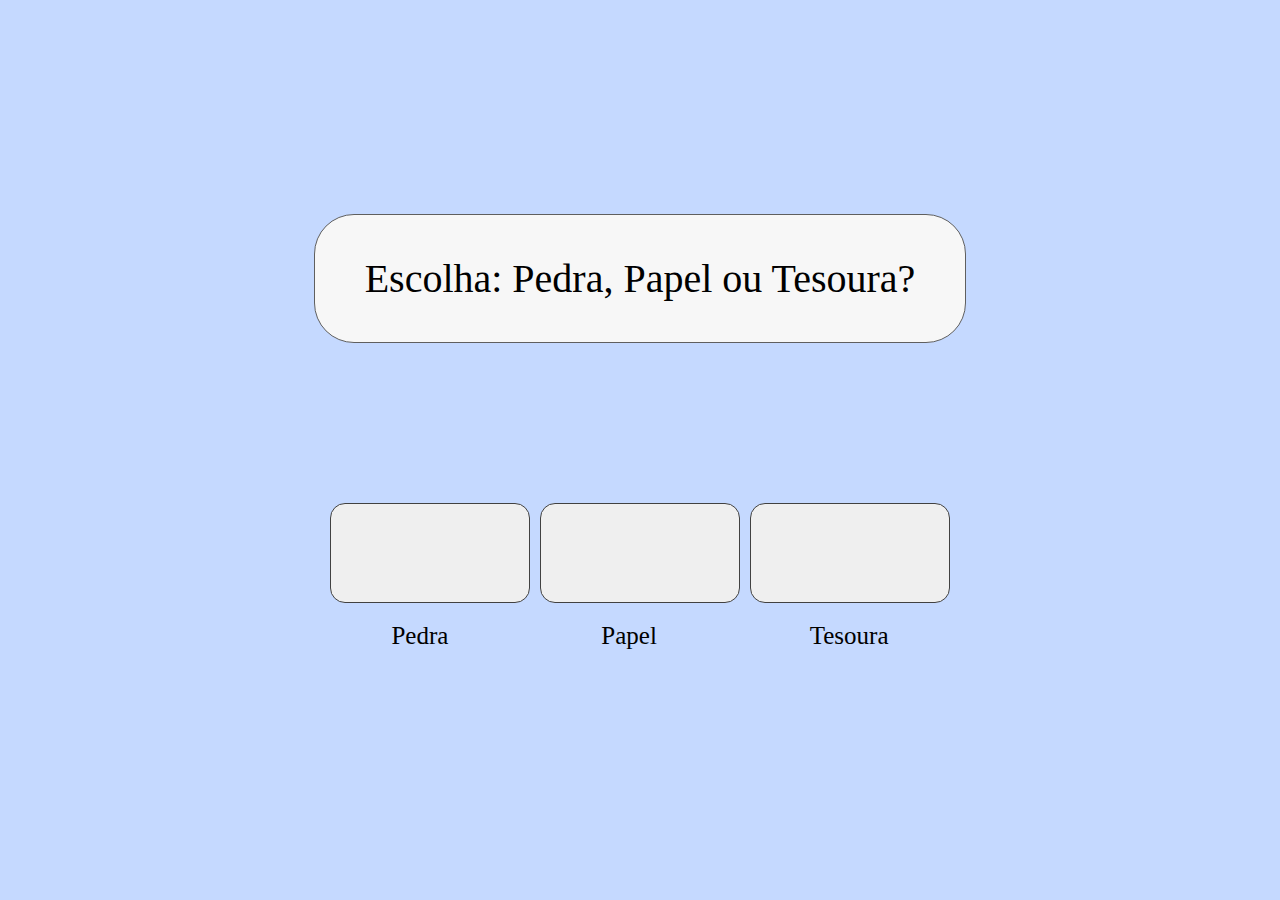
==== jogo.html @ 3157b6f1 "Base HTML, CSS e JavaScript do jogo" ====
<!DOCTYPE html>
<html>

  <head>
    
    <title>Jogo Pedra Papel Tesoura</title>
    <style>
      p{
        font-size: 40px;
        text-align: center;

      }
        button{
          align-items: center;
          width: 200px;
          height: 100px;
          font-size: 30px;
          border-radius: 15px;
          border: solid;
          
        }

        .botoes{
          display:  block;
          display: flex;
          flex-direction: row;
          justify-content: center;
          column-gap: 10px;
        }

        .pedra{
          /*background-image: url(img/pedra-bruta-1_xl.jpeg);*/
          background-image: url("https://static.dicionariodesimbolos.com.br/upload/a0/a0/pedra-bruta-1_xl.jpeg");
          background-size: 100%;
          background-position-x: center;
          background-position-y: center;
          cursor: pointer;
          border: solid;
          border-color: rgb(65, 65, 65);
          border-width: 1px;
        
        }
        .papel{
          /*background-image: url(img/images\ \(1\).jfif);*/
          background-image: url("https://d3ehjh43zdjnv5.cloudfront.net/Custom/Content/Products/49/77/49771_papel-40kg-colorido-66x96cm-pr-19105-papel40kg3_m13_638265912648756935.jpg");
          background-position-x: center;
          background-position-y: center;
          background-size: 90%;
          cursor: pointer;
          border: solid;
          border-color: rgb(65, 65, 65);
          border-width: 1px;
        
        }

        .tesoura{
          /*background-image: url(img/images\ \(2\).jfif);*/
          background-image: url("https://lojaalfa.com/image/cache/catalog/bling/tesoura-zig-zag-papel-tecido-couro-profissional-masterprint0-1200x1200.jpg");
          background-position-x: center;
          background-position-y: 43%;
          background-size: 90%;
          cursor: pointer;
          border: solid;
          border-color: rgb(65, 65, 65);
          border-width: 1px;
        }

        body{
          background-color: rgb(197, 217, 255);
        }

        .paiTexto{
          display: flex;
          justify-content: center;
          align-items: center;
          height: 60vh;
        }
        .paiBotoes{
          display: flex;
          justify-content: center;
          align-items: center;
          height: 1vh;
        }
        .texto{
          display: flex;
          flex-direction: row;
          justify-content: space-around;
          background-color: rgb(247, 247, 247);
          width: 650px;
          border-radius: 40px;
          border: solid;
          border-color: rgb(95, 95, 95);
          border-width: 1px;
        
        }

        .paiNomes{
          margin-top: 40px;
          display: flex;
          justify-content: center;
          align-items: center;

        }
        .nomes{
         
          display: flex;
          flex-direction: row;
          justify-content: space-around;
          width: 650px;
          
        }

        .item{
          font-size: 25px;
          
          
          
        }
      

       
        


    </style>

  </head>

  <body>
    <div class="paiTexto">
     <div class="texto">
      <p>Escolha: Pedra, Papel ou Tesoura?</p> 
    </div>
  </div>
  <div class="paiBotoes"> 
      <div class="botoes">
        <button class="pedra" onclick="
        const numeroAleatorio = Math.random();
        let movimento = ' ';

        if(numeroAleatorio>=0 && numeroAleatorio< 1/3 ){
          movimento = 'pedra';
        }

        else if (numeroAleatorio>=1/3 && numeroAleatorio<2/3){
        movimento = 'papel';
        }

        else {
        movimento = 'tesoura';
        }

        let resultado = ' ';
        if (movimento === 'pedra'){
            resultado = 'Empate!';
        }
        else if ( movimento === 'papel'){
          resultado = 'Voce perdeu!'
        }
        else{
          resultado = 'Voce ganhou!'
        }

        alert(`Voce escolheu pedra. O computador escolheu ${movimento}. ${resultado}`);
        
      "> </button>

      <button class="papel" onclick="

        const numeroAleatorio2 = Math.random();
        let movimento2 = ' ';    

        if(numeroAleatorio2>=0 && numeroAleatorio2< 1/3 ){
          movimento2 = 'pedra';
        }

        else if (numeroAleatorio2>=1/3 && numeroAleatorio2<2/3){
        movimento2 = 'papel';
        }

        else {
        movimento2 = 'tesoura';
        }

        let resultado2 = ' ';
        if (movimento2 === 'pedra'){
            resultado2 = 'Voce ganhou!';
        }
        else if ( movimento2 === 'papel'){
          resultado2 = 'Empate!'
        }
        else{
          resultado2 = 'Voce perdeu!'
        }

        alert(`Voce escolheu papel. O computador escolheu ${movimento2}. ${resultado2}`);
        
      
      "></button>

      <button class="tesoura" onclick="
        const numeroAleatorio3 = Math.random();
        let movimento3 = ' ';    

        if(numeroAleatorio3>=0 && numeroAleatorio3< 1/3 ){
          movimento3 = 'pedra';
        }

        else if (numeroAleatorio3>=1/3 && numeroAleatorio3<2/3){
        movimento3 = 'papel';
        }

        else {
        movimento3 = 'tesoura';
        }

        let resultado3 = ' ';
        if (movimento3 === 'pedra'){
            resultado3 = 'Voce perdeu!';
        }
        else if ( movimento3 === 'papel'){
          resultado3 = 'Voce ganhou!'
        }
        else{
          resultado3 = 'Empate!'
        }

        alert(`Voce escolheu tesoura. O computador escolheu ${movimento3}. ${resultado3}`);
    
      
      
      "></button>
      
      </div>
      </div>
      <div class="paiNomes">
      <div class="nomes">
        <p class="item">Pedra</p>
        <p class="item">Papel</p>
        <p class="item">Tesoura</p>
      </div>
    </div>
    </div>

    <script>
        
      
    </script>

  </body>

</html>
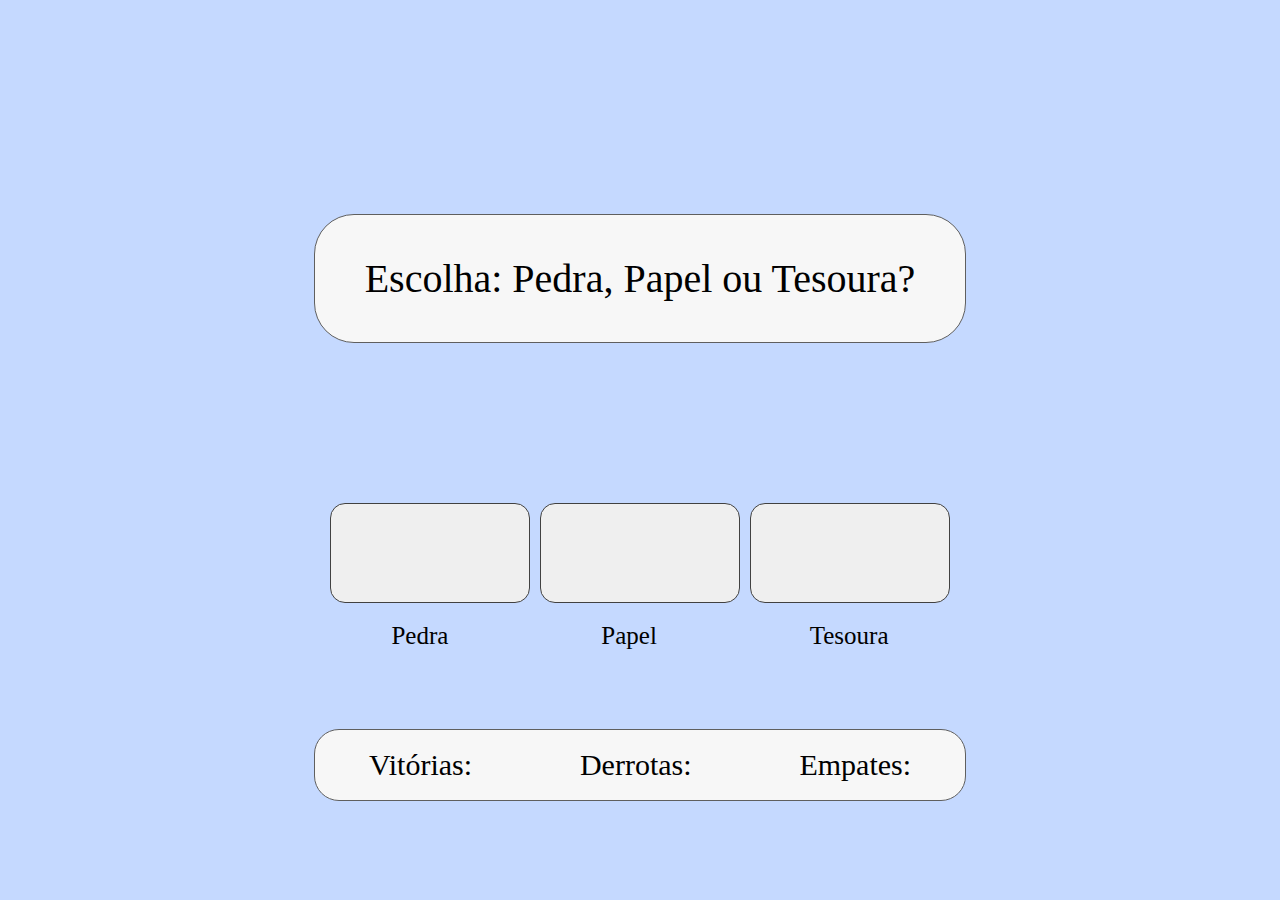
==== commit 0141eb98: "Separação das partes do códigos em arquivos específicos" ====
--- a/jogo.html
+++ b/jogo.html
@@ -1,252 +1,53 @@
 <!DOCTYPE html>
 <html>
+<head>
+  <title>Jogo Pedra Papel Tesoura</title>
+<link rel="stylesheet" href="style.css">
+<script src="script.js"></script>
 
-  <head>
-    
-    <title>Jogo Pedra Papel Tesoura</title>
-    <style>
-      p{
-        font-size: 40px;
-        text-align: center;
-
-      }
-        button{
-          align-items: center;
-          width: 200px;
-          height: 100px;
-          font-size: 30px;
-          border-radius: 15px;
-          border: solid;
-          
-        }
-
-        .botoes{
-          display:  block;
-          display: flex;
-          flex-direction: row;
-          justify-content: center;
-          column-gap: 10px;
-        }
-
-        .pedra{
-          /*background-image: url(img/pedra-bruta-1_xl.jpeg);*/
-          background-image: url("https://static.dicionariodesimbolos.com.br/upload/a0/a0/pedra-bruta-1_xl.jpeg");
-          background-size: 100%;
-          background-position-x: center;
-          background-position-y: center;
-          cursor: pointer;
-          border: solid;
-          border-color: rgb(65, 65, 65);
-          border-width: 1px;
-        
-        }
-        .papel{
-          /*background-image: url(img/images\ \(1\).jfif);*/
-          background-image: url("https://d3ehjh43zdjnv5.cloudfront.net/Custom/Content/Products/49/77/49771_papel-40kg-colorido-66x96cm-pr-19105-papel40kg3_m13_638265912648756935.jpg");
-          background-position-x: center;
-          background-position-y: center;
-          background-size: 90%;
-          cursor: pointer;
-          border: solid;
-          border-color: rgb(65, 65, 65);
-          border-width: 1px;
-        
-        }
-
-        .tesoura{
-          /*background-image: url(img/images\ \(2\).jfif);*/
-          background-image: url("https://lojaalfa.com/image/cache/catalog/bling/tesoura-zig-zag-papel-tecido-couro-profissional-masterprint0-1200x1200.jpg");
-          background-position-x: center;
-          background-position-y: 43%;
-          background-size: 90%;
-          cursor: pointer;
-          border: solid;
-          border-color: rgb(65, 65, 65);
-          border-width: 1px;
-        }
-
-        body{
-          background-color: rgb(197, 217, 255);
-        }
-
-        .paiTexto{
-          display: flex;
-          justify-content: center;
-          align-items: center;
-          height: 60vh;
-        }
-        .paiBotoes{
-          display: flex;
-          justify-content: center;
-          align-items: center;
-          height: 1vh;
-        }
-        .texto{
-          display: flex;
-          flex-direction: row;
-          justify-content: space-around;
-          background-color: rgb(247, 247, 247);
-          width: 650px;
-          border-radius: 40px;
-          border: solid;
-          border-color: rgb(95, 95, 95);
-          border-width: 1px;
-        
-        }
-
-        .paiNomes{
-          margin-top: 40px;
-          display: flex;
-          justify-content: center;
-          align-items: center;
-
-        }
-        .nomes{
-         
-          display: flex;
-          flex-direction: row;
-          justify-content: space-around;
-          width: 650px;
-          
-        }
-
-        .item{
-          font-size: 25px;
-          
-          
-          
-        }
-      
-
-       
-        
-
-
-    </style>
-
-  </head>
-
-  <body>
-    <div class="paiTexto">
-     <div class="texto">
-      <p>Escolha: Pedra, Papel ou Tesoura?</p> 
+</head>
+<body>
+  <div class="paiTexto">
+    <div class="texto">
+      <p>Escolha: Pedra, Papel ou Tesoura?</p>
     </div>
   </div>
-  <div class="paiBotoes"> 
-      <div class="botoes">
-        <button class="pedra" onclick="
-        const numeroAleatorio = Math.random();
-        let movimento = ' ';
+  <div class="paiBotoes">
+    <div class="botoes">
+      <button class="pedra" onclick="
+        resultadoJogo('pedra');
 
-        if(numeroAleatorio>=0 && numeroAleatorio< 1/3 ){
-          movimento = 'pedra';
-        }
-
-        else if (numeroAleatorio>=1/3 && numeroAleatorio<2/3){
-        movimento = 'papel';
-        }
-
-        else {
-        movimento = 'tesoura';
-        }
-
-        let resultado = ' ';
-        if (movimento === 'pedra'){
-            resultado = 'Empate!';
-        }
-        else if ( movimento === 'papel'){
-          resultado = 'Voce perdeu!'
-        }
-        else{
-          resultado = 'Voce ganhou!'
-        }
-
-        alert(`Voce escolheu pedra. O computador escolheu ${movimento}. ${resultado}`);
-        
       "> </button>
 
       <button class="papel" onclick="
-
-        const numeroAleatorio2 = Math.random();
-        let movimento2 = ' ';    
-
-        if(numeroAleatorio2>=0 && numeroAleatorio2< 1/3 ){
-          movimento2 = 'pedra';
-        }
-
-        else if (numeroAleatorio2>=1/3 && numeroAleatorio2<2/3){
-        movimento2 = 'papel';
-        }
-
-        else {
-        movimento2 = 'tesoura';
-        }
-
-        let resultado2 = ' ';
-        if (movimento2 === 'pedra'){
-            resultado2 = 'Voce ganhou!';
-        }
-        else if ( movimento2 === 'papel'){
-          resultado2 = 'Empate!'
-        }
-        else{
-          resultado2 = 'Voce perdeu!'
-        }
-
-        alert(`Voce escolheu papel. O computador escolheu ${movimento2}. ${resultado2}`);
-        
+        resultadoJogo( 'papel');
       
       "></button>
 
       <button class="tesoura" onclick="
-        const numeroAleatorio3 = Math.random();
-        let movimento3 = ' ';    
-
-        if(numeroAleatorio3>=0 && numeroAleatorio3< 1/3 ){
-          movimento3 = 'pedra';
-        }
-
-        else if (numeroAleatorio3>=1/3 && numeroAleatorio3<2/3){
-        movimento3 = 'papel';
-        }
-
-        else {
-        movimento3 = 'tesoura';
-        }
-
-        let resultado3 = ' ';
-        if (movimento3 === 'pedra'){
-            resultado3 = 'Voce perdeu!';
-        }
-        else if ( movimento3 === 'papel'){
-          resultado3 = 'Voce ganhou!'
-        }
-        else{
-          resultado3 = 'Empate!'
-        }
-
-        alert(`Voce escolheu tesoura. O computador escolheu ${movimento3}. ${resultado3}`);
-    
-      
+         resultadoJogo('tesoura');
       
       "></button>
-      
-      </div>
-      </div>
-      <div class="paiNomes">
-      <div class="nomes">
-        <p class="item">Pedra</p>
-        <p class="item">Papel</p>
-        <p class="item">Tesoura</p>
-      </div>
+
     </div>
+  </div>
+  <div class="paiNomes">
+    <div class="nomes">
+      <p class="item">Pedra</p>
+      <p class="item">Papel</p>
+      <p class="item">Tesoura</p>
     </div>
+  </div>
+  </div>
+  <div class="paiPontuacao">
+    <div class="pontuacao">
+    <p class="ponto" >Vitórias:  </p>
+    <p class="ponto">Derrotas: </p>
+    <p class="ponto">Empates: </p>
+  </div>
+  </div>
+  
 
-    <script>
-        
-      
-    </script>
-
-  </body>
+</body>
 
 </html>--- a/style.css
+++ b/style.css
@@ -0,0 +1,134 @@
+p {
+    font-size: 40px;
+    text-align: center;
+  }
+
+  button {
+    align-items: center;
+    width: 200px;
+    height: 100px;
+    font-size: 30px;
+    border-radius: 15px;
+    border: solid;
+  }
+
+  .botoes {
+    display: block;
+    display: flex;
+    flex-direction: row;
+    justify-content: center;
+    column-gap: 10px;
+  }
+
+  .pedra {
+    /*background-image: url(img/pedra-bruta-1_xl.jpeg);*/
+    background-image: url("https://static.dicionariodesimbolos.com.br/upload/a0/a0/pedra-bruta-1_xl.jpeg");
+    background-size: 100%;
+    background-position-x: center;
+    background-position-y: center;
+    cursor: pointer;
+    border: solid;
+    border-color: rgb(65, 65, 65);
+    border-width: 1px;
+  }
+
+  .papel {
+    /*background-image: url(img/images\ \(1\).jfif);*/
+    background-image: url("https://d3ehjh43zdjnv5.cloudfront.net/Custom/Content/Products/49/77/49771_papel-40kg-colorido-66x96cm-pr-19105-papel40kg3_m13_638265912648756935.jpg");
+    background-position-x: center;
+    background-position-y: center;
+    background-size: 90%;
+    cursor: pointer;
+    border: solid;
+    border-color: rgb(65, 65, 65);
+    border-width: 1px;
+  }
+
+  .tesoura {
+    /*background-image: url(img/images\ \(2\).jfif);*/
+    background-image: url("https://lojaalfa.com/image/cache/catalog/bling/tesoura-zig-zag-papel-tecido-couro-profissional-masterprint0-1200x1200.jpg");
+    background-position-x: center;
+    background-position-y: 43%;
+    background-size: 90%;
+    cursor: pointer;
+    border: solid;
+    border-color: rgb(65, 65, 65);
+    border-width: 1px;
+  }
+
+  body {
+    background-color: rgb(197, 217, 255);
+  }
+
+  .paiTexto {
+    display: flex;
+    justify-content: center;
+    align-items: center;
+    height: 60vh;
+  }
+
+  .paiBotoes {
+    display: flex;
+    justify-content: center;
+    align-items: center;
+    height: 1vh;
+  }
+
+  .paiNomes {
+    margin-top: 40px;
+    display: flex;
+    justify-content: center;
+    align-items: center;
+  }
+
+  .paiPontuacao{
+    display: flex;
+    justify-content: center;
+    align-items: center;
+    height: 20vh;
+  }
+
+  .texto {
+    display: flex;
+    flex-direction: row;
+    justify-content: space-around;
+    background-color: rgb(247, 247, 247);
+    width: 650px;
+    border-radius: 40px;
+    border: solid;
+    border-color: rgb(95, 95, 95);
+    border-width: 1px;
+  }
+
+  .nomes {
+    display: flex;
+    flex-direction: row;
+    justify-content: space-around;
+    width: 650px;
+  }
+
+  .item {
+    font-size: 25px;
+  }
+
+  .pontuacao{
+    display: flex;
+    flex-direction: row;
+    justify-content: space-around;
+    align-items: center;
+    width: 650px;
+    height: 70px;
+    background-color: rgb(247, 247, 247);
+    border-radius: 25px;
+    border: solid;
+    border-color: rgb(95, 95, 95);
+    border-width: 1px;
+    
+    
+  }
+
+    .ponto{
+      font-size: 30px;
+    }
+ 
+  